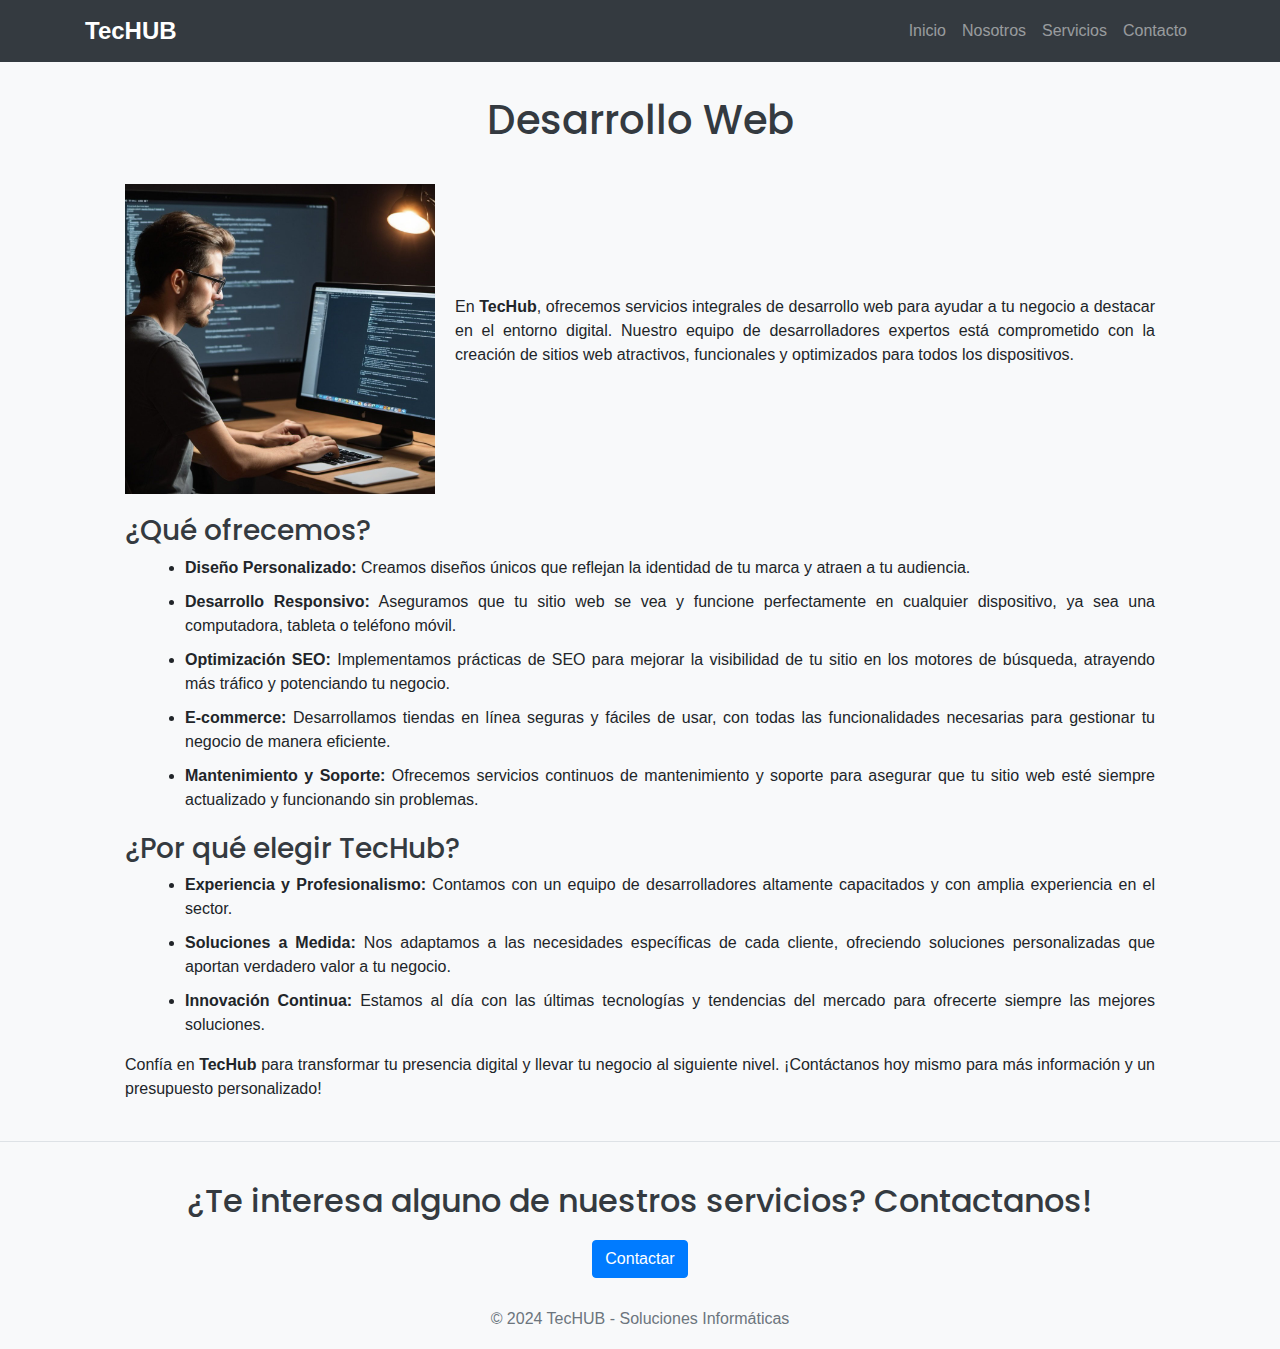
==== desarrolloweb.html @ 9ea593d7 "main" ====
<!DOCTYPE html>
<html lang="es">
<head>
    <meta charset="UTF-8">
    <meta name="viewport" content="width=device-width, initial-scale=1.0">
    <title>Desarrollo Web - TecHUB</title>
    <!-- Bootstrap CSS -->
    <link rel="stylesheet" href="https://stackpath.bootstrapcdn.com/bootstrap/4.5.2/css/bootstrap.min.css">
    <!-- Google Fonts -->
    <link href="https://fonts.googleapis.com/css2?family=Poppins:wght@600&display=swap" rel="stylesheet">
    <!-- Estilos personalizados -->
    <style>
        body {
            font-family: Arial, sans-serif;
            background-color: #f8f9fa;
            margin: 0;
            padding-top: 56px; /* Altura del navbar */
            display: flex;
            flex-direction: column;
            min-height: 100vh;
        }

        .navbar {
            position: fixed;
            top: 0;
            width: 100%;
            z-index: 1000; /* Para que esté por encima de otros elementos */
            background-color: #343a40 !important;
        }

        .navbar-brand {
            font-size: 1.5rem;
            font-weight: bold;
        }

        .footer {
            width: 100%;
            height: 60px; /* Altura del pie de página */
            line-height: 60px; /* Centrar verticalmente el texto */
            background-color: #f8f9fa; /* Color de fondo del pie de página */
            border-top: 1px solid #dee2e6; /* Línea superior */
            text-align: center;
            margin-top: auto; /* Empuja el pie de página al final de la página */
        }

        .center-title {
            text-align: center;
            margin-top: 40px; /* Espacio superior */
            font-family: 'Poppins', sans-serif; /* Aplicar la fuente de Google */
            font-size: 2.5rem; /* Tamaño de fuente */
            color: #343a40; /* Color del texto */
        }

        .content {
            margin: 40px;
            text-align: justify;
        }

        .image-text-container {
            display: flex;
            align-items: center;
        }

        .image-text-container img {
            width: 310px; /* Ajustar el ancho de la imagen */
            height: auto;
            margin-right: 20px;
        }

        .image-text-container p {
            flex: 1;
        }

        .content ul {
            list-style-type: disc;
            margin-left: 20px;
        }

        .content li {
            margin-bottom: 10px;
        }

        .content h3 {
            margin-top: 20px;
            font-family: 'Poppins', sans-serif;
            color: #343a40;
        }
    </style>
</head>
<body>

    <!-- Barra de Navegación -->
    <nav class="navbar navbar-expand-lg navbar-dark bg-dark">
        <div class="container">
            <a class="navbar-brand" href="#">TecHUB</a>
            <button class="navbar-toggler" type="button" data-toggle="collapse" data-target="#navbarNav"
                aria-controls="navbarNav" aria-expanded="false" aria-label="Toggle navigation">
                <span class="navbar-toggler-icon"></span>
            </button>
            <div class="collapse navbar-collapse" id="navbarNav">
                <ul class="navbar-nav ml-auto">
                    <li class="nav-item">
                        <a class="nav-link" href="index.html">Inicio</a>
                    </li>
                    <li class="nav-item">
                        <a class="nav-link" href="nosotros.html">Nosotros</a>
                    </li>
                    <li class="nav-item">
                        <a class="nav-link" href="servicios.html">Servicios</a>
                    </li>
                    <li class="nav-item">
                        <a class="nav-link" href="contacto.html">Contacto</a>
                    </li>
                </ul>
            </div>
        </div>
    </nav>

    <!-- Contenido principal -->
    <div class="container">
        <h2 class="center-title">Desarrollo Web</h2>
        <div class="content">
            <div class="image-text-container">
                <img src="desarrolloweb imagen.jpg" alt="Descripción de la imagen">
                <p>
                    En <strong>TecHub</strong>, ofrecemos servicios integrales de desarrollo web para ayudar a tu negocio a destacar en el entorno digital. Nuestro equipo de desarrolladores expertos está comprometido con la creación de sitios web atractivos, funcionales y optimizados para todos los dispositivos.
                </p>
            </div>
            <h3>¿Qué ofrecemos?</h3>
            <ul>
                <li><strong>Diseño Personalizado:</strong> Creamos diseños únicos que reflejan la identidad de tu marca y atraen a tu audiencia.</li>
                <li><strong>Desarrollo Responsivo:</strong> Aseguramos que tu sitio web se vea y funcione perfectamente en cualquier dispositivo, ya sea una computadora, tableta o teléfono móvil.</li>
                <li><strong>Optimización SEO:</strong> Implementamos prácticas de SEO para mejorar la visibilidad de tu sitio en los motores de búsqueda, atrayendo más tráfico y potenciando tu negocio.</li>
                <li><strong>E-commerce:</strong> Desarrollamos tiendas en línea seguras y fáciles de usar, con todas las funcionalidades necesarias para gestionar tu negocio de manera eficiente.</li>
                <li><strong>Mantenimiento y Soporte:</strong> Ofrecemos servicios continuos de mantenimiento y soporte para asegurar que tu sitio web esté siempre actualizado y funcionando sin problemas.</li>
            </ul>
            <h3>¿Por qué elegir TecHub?</h3>
            <ul>
                <li><strong>Experiencia y Profesionalismo:</strong> Contamos con un equipo de desarrolladores altamente capacitados y con amplia experiencia en el sector.</li>
                <li><strong>Soluciones a Medida:</strong> Nos adaptamos a las necesidades específicas de cada cliente, ofreciendo soluciones personalizadas que aportan verdadero valor a tu negocio.</li>
                <li><strong>Innovación Continua:</strong> Estamos al día con las últimas tecnologías y tendencias del mercado para ofrecerte siempre las mejores soluciones.</li>
            </ul>
            <p>
                Confía en <strong>TecHub</strong> para transformar tu presencia digital y llevar tu negocio al siguiente nivel. ¡Contáctanos hoy mismo para más información y un presupuesto personalizado!
            </p>
        </div>
    </div>

      <!-- Pie de Página -->
<footer class="footer">
    <!-- Título centrado y botón de contacto -->
    <div class="container">
        <h2 class="center-title" style="font-size: 2.0rem;">¿Te interesa alguno de nuestros servicios? Contactanos!</h2>
        <a href="contacto.html" class="btn btn-primary">Contactar</a>
    </div>
    <!-- Información de derechos de autor -->
    <div class="container">
        <span class="text-muted">© 2024 TecHUB - Soluciones Informáticas</span>
    </div>
</footer>



    <!-- Bootstrap JavaScript y jQuery -->
    <script src="https://code.jquery.com/jquery-3.5.1.slim.min.js"></script>
    <script src="https://cdn.jsdelivr.net/npm/@popperjs/core@2.5.4/dist/umd/popper.min.js"></script>
    <script src="https://stackpath.bootstrapcdn.com/bootstrap/4.5.2/js/bootstrap.min.js"></script>
</body>
</html>
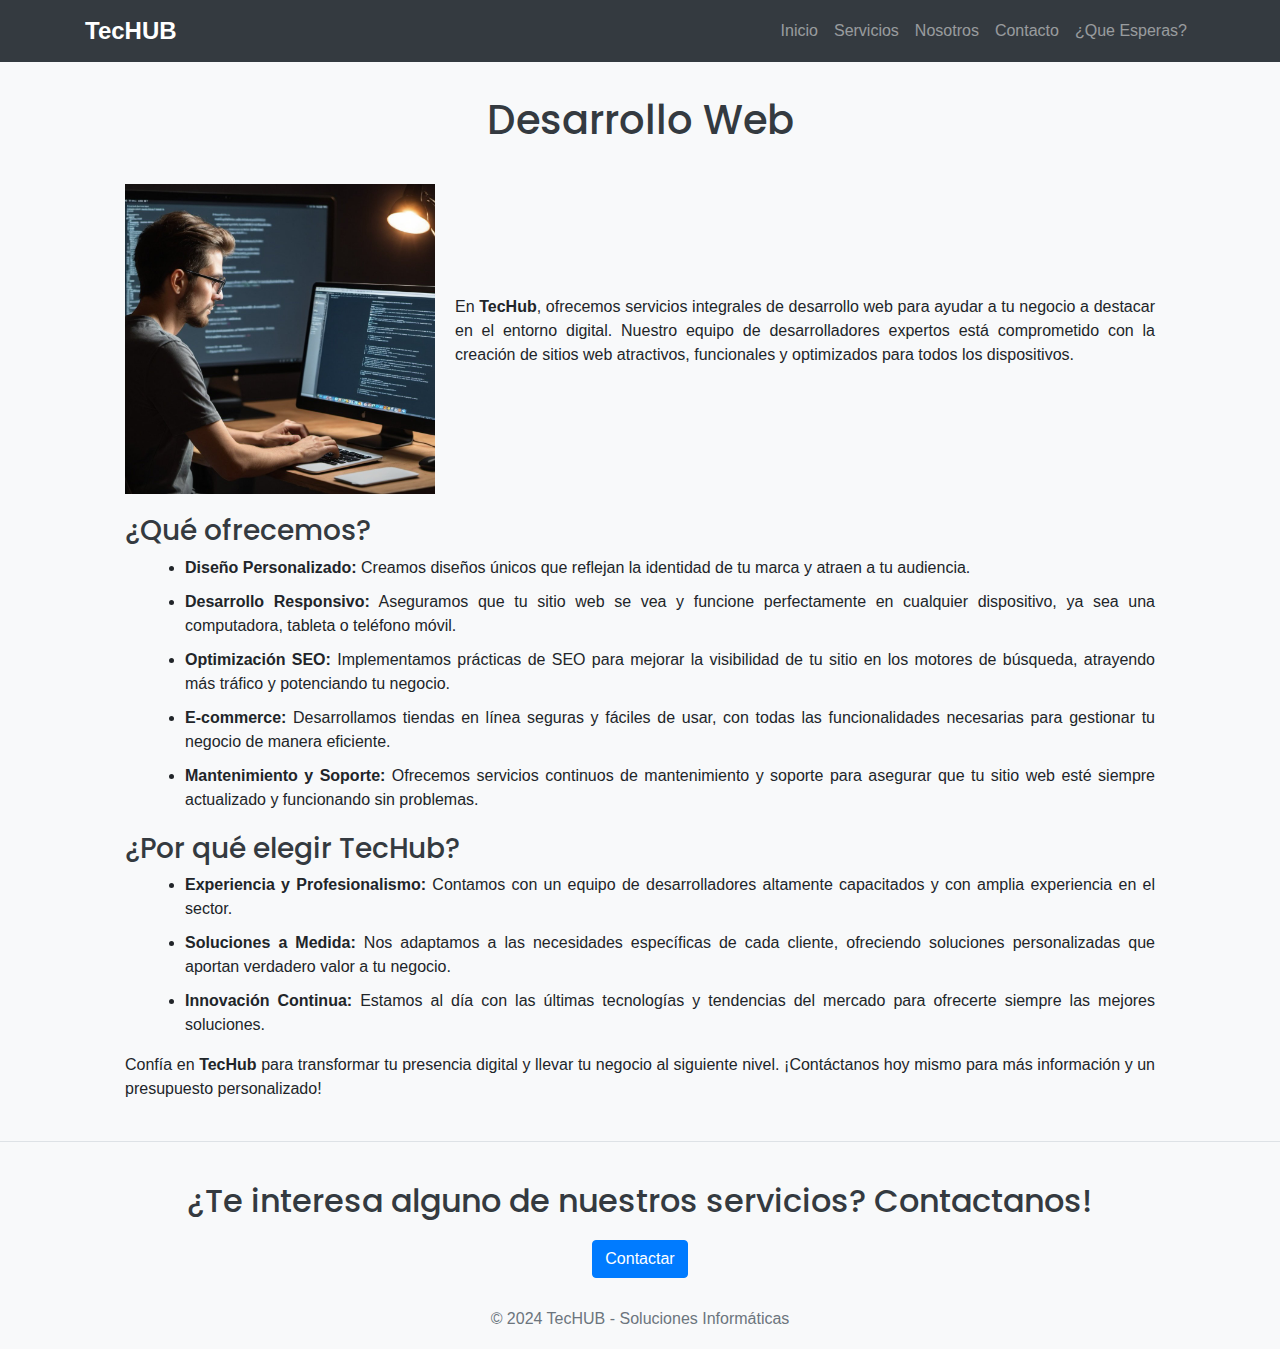
==== commit 16be1448: "main" ====
--- a/desarrolloweb.html
+++ b/desarrolloweb.html
@@ -103,14 +103,16 @@
                         <a class="nav-link" href="index.html">Inicio</a>
                     </li>
                     <li class="nav-item">
-                        <a class="nav-link" href="nosotros.html">Nosotros</a>
+                      <a class="nav-link" href="servicios.html">Servicios</a>
                     </li>
                     <li class="nav-item">
-                        <a class="nav-link" href="servicios.html">Servicios</a>
+                      <a class="nav-link" href="nosotros.html">Nosotros</a>
                     </li>
                     <li class="nav-item">
-                        <a class="nav-link" href="contacto.html">Contacto</a>
+                      <a class="nav-link" href="contacto.html">Contacto</a>
                     </li>
+                    <li class="nav-item">
+                      <a class="nav-link" href="queesperas.html">¿Que Esperas?</a>
                 </ul>
             </div>
         </div>
